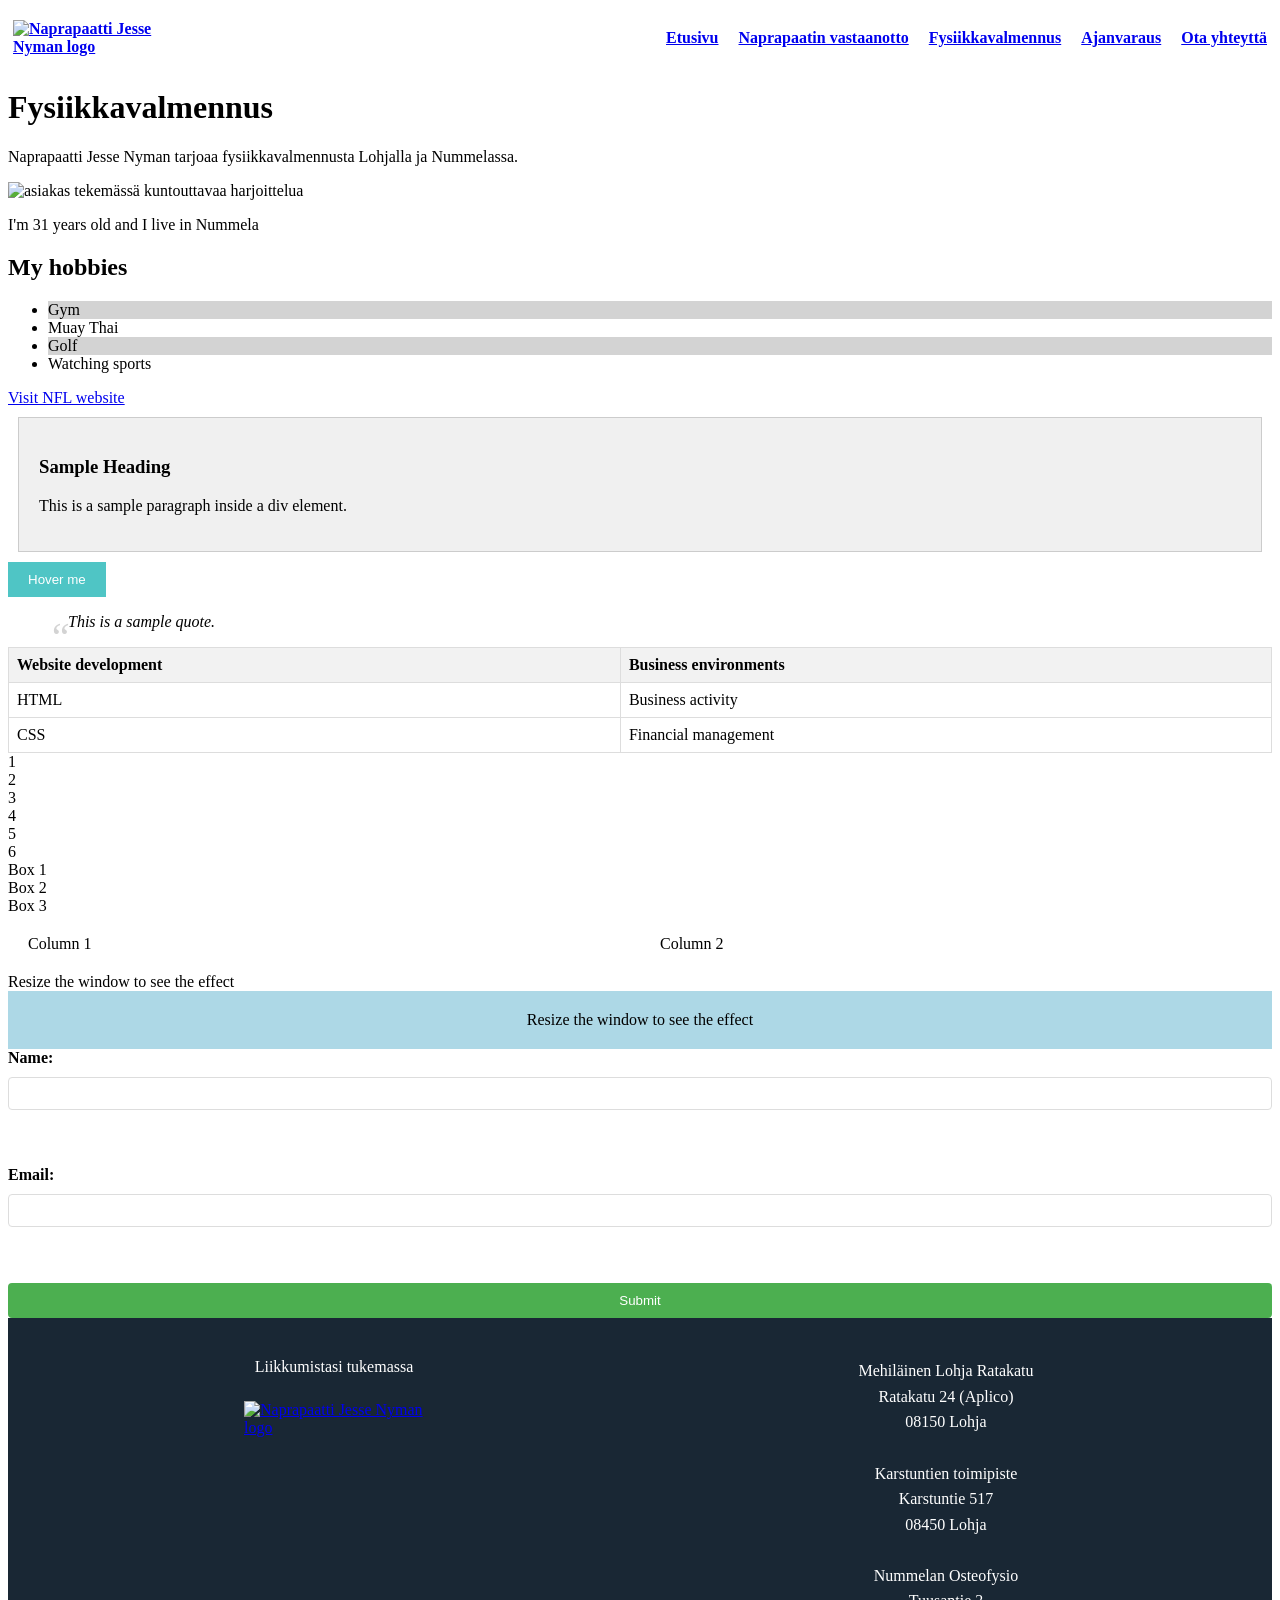
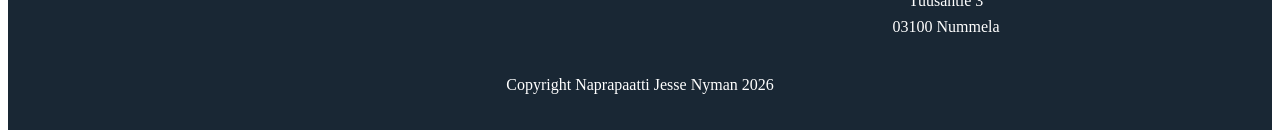
==== fysiikkavalmennus.html @ 0ce39740 "Linkkien muokkauksia" ====
<!DOCTYPE html>
<html lang="fi">

<head>
    <meta charset="UTF-8">
    <meta name="viewport" content="width=device-width, initial-scale=1.0">
    <link rel="stylesheet" href="styles.css">

    <title>Fysiikkavalmennus</title>
</head>
    
<body>
    <header>
        <a href="index.html"><img src="../WSK projektityo/Kuvat/naprapaatti-JN-logo3.png" alt="Naprapaatti Jesse Nyman logo" class="logo"></a>
        <nav class="responsive-nav">
            <button class="menu-toggle" aria-expanded="false" aria-controls="main-nav">☰ Menu</button>
            <ul id="main-nav" class="nav-list">
        <li><a href="index.html">Etusivu</a></li>
        <li><a href="naprapaatin-vastaanotto.html">Naprapaatin vastaanotto</a></li>
        <li><a href="fysiikkavalmennus.html">Fysiikkavalmennus</a></li>
        <li><a href="ajanvaraus.html">Ajanvaraus</a></li>
        <li><a href="ota-yhteyttä.html">Ota yhteyttä</a></li>
        </ul>
        </nav>
    </header>

    <div>
        <h1>Fysiikkavalmennus</h1>
        <p>Naprapaatti Jesse Nyman tarjoaa fysiikkavalmennusta Lohjalla ja Nummelassa.</p>
        <img src="../WSK projektityo/Kuvat/kuntoutus.jpg" alt="asiakas tekemässä kuntouttavaa harjoittelua" class="kuntoutus-kuva">
    </div>
    
    <main>
        <section id="about">
        
        <p>I'm 31 years old and I live in Nummela</p>
        </section>
    </main>

    <h2>My hobbies</h2>
    <ul class="pseudo-list">
    <li>Gym</li>
    <li>Muay Thai</li>
    <li>Golf</li>
    <li>Watching sports</li>
    </ul>

    <a href="https://www.nfl.com/international">Visit NFL website</a>

    <div class="content-box">
        <h3>Sample Heading</h3>
        <p>This is a sample paragraph inside a div element.</p>
    </div>

    <button class="transition-button">Hover me</button>

    <div class="animation-box"></div>

    <blockquote class="quote">
        This is a sample quote.
    </blockquote>

    <table>
    <tr>
        <th>Website development</th>
        <th>Business environments</th>
    </tr>
    <tr>
        <td>HTML</td>
        <td>Business activity</td>
    </tr>
    <tr>
        <td>CSS</td>
        <td>Financial management</td>
    </tr>
    </table>

    <div class="grid-container">
        <div class="grid-item">1</div>
        <div class="grid-item">2</div>
        <div class="grid-item">3</div>
        <div class="grid-item">4</div>
        <div class="grid-item">5</div>
        <div class="grid-item">6</div>
    </div>

    <div class="flex-container">
        <div class="box">Box 1</div>
        <div class="box">Box 2</div>
        <div class="box">Box 3</div>
    </div>
    
    <div class="responsive-container">
      <div class="column">Column 1</div>
      <div class="column">Column 2</div>
    </div>

    <div class="responsive-box">Resize the window to see the effect</div>

    <div class="media-query-box">Resize the window to see the effect</div>

    <form>
    <label for="name">Name:</label>
    <input type="text" id="name" name="name"><br><br>
    <label for="email">Email:</label>
    <input type="email" id="email" name="email"><br><br>
    <input type="submit" value="Submit">
    </form>

    <footer>
        <div class="responsive-container">
            <div class="column footer-column">
                <p>Liikkumistasi tukemassa</p>
                <a href="index.html"><img src="../WSK projektityo/Kuvat/naprapaatti-JN-logo3.png" alt="Naprapaatti Jesse Nyman logo" class="logo"></a>
            </div>
            <div class="column footer-column">
                <p class="footer-address">
                    Mehiläinen Lohja Ratakatu<br>
                    Ratakatu 24 (Aplico)<br>
                    08150 Lohja<br><br>
                    Karstuntien toimipiste<br>
                    Karstuntie 517<br>
                    08450 Lohja<br><br>
                    Nummelan Osteofysio<br>
                    Tuusantie 3<br>
                    03100 Nummela
                </p>
            </div>
        </div>
        <p>Copyright Naprapaatti Jesse Nyman 2026</p>
    </footer>
        <script>
        (function(){
            var btn = document.querySelector('.menu-toggle');
            var nav = document.querySelector('.responsive-nav');
            var list = document.getElementById('main-nav');
            if (!btn || !nav || !list) return;
            btn.addEventListener('click', function(){
                var expanded = this.getAttribute('aria-expanded') === 'true';
                this.setAttribute('aria-expanded', String(!expanded));
                nav.classList.toggle('open');
            });
        })();
        </script>
</body>

</html>
---- styles.css ----
@media (min-width: 576px) {
    :root {
        --container: 992px;
        --postwidth: 33.333333333333%;
        --btnpadding: 20px 40px;
        --primarybtnpadding: 20px 40px;
        --secondarybtnpadding: calc(20px - 3px) calc(40px - 3px);
        --btnfs: 16px;
        --bodyfontsize: 16px;
        --bodylineheight: 1.6;
        --bodyletterspacing: 0px;
        --h1fontsize: 55px;
        --h1lineheight: 1.4em;
        --h1letterspacing: 0px;
        --h2fontsize: 35px;
        --h2lineheight: 1.4em;
        --h2letterspacing: 0px;
        --h3fontsize: 22px;
        --h3lineheight: 1.4em;
        --h3letterspacing: 0px;
        --h4fontsize: 18px;
        --h4lineheight: 1.4em;
        --h4letterspacing: 0px;
        --h5fontsize: 16px;
        --h5lineheight: 1.4em;
        --h5letterspacing: 0px;
        --h6fontsize: 14px;
        --h6lineheight: 1.4em;
        --h6letterspacing: 0px;
    }
}

:root {
    --nv-primary-accent: #4fc5c5;
    --nv-secondary-accent: #8e8e8e;
    --nv-site-bg: #ffffff;
    --nv-light-bg: #f7efe8;
    --nv-dark-bg: #192734;
    --nv-text-color: #222224;
    --nv-text-dark-bg: #ffffff;
    --nv-c-1: #77b978;
    --nv-c-2: #f37262;
    --nv-fallback-ff: Arial, Helvetica, sans-serif;
}

header {
    background-color: white;
    color: #222224;
    padding: 5px;
    font: Fira sans, sans-serif;
    font-weight: 700;
    display: flex;
    align-items: center;
    gap: 20px;  /* Space between logo, menu-toggle and nav */
    justify-content: space-between;
    flex-wrap: nowrap;
    position: sticky;
    top: 0;
    z-index: 1000;
}

.logo {
        width: auto;
        max-width: 180px;
        height: auto;
    }

/* Cover image container with overlay h1 */
.kansikuva-container {
    position: relative;
    display: inline-block;
    width: 100%;
    overflow: hidden;
}

.kansikuva {
    max-width: 100%;
    height: auto;
    display: block;
    filter: grayscale(80%)
}

.kansikuva-container h1 {
    position: absolute;
    top: 50%;
    left: 50%;
    transform: translate(-50%, -50%);
    color: white;
    text-align: left;
    font-size: 3rem;
    text-shadow: 2px 2px 8px rgba(0, 0, 0, 0.6);
    margin: 0;
    z-index: 10;
}

@media (max-width: 600px) {
    .kansikuva-container h1 {
        font-size: 1.5rem;
    }
}

body {
    background-color: white;
    font: Poppins, sans-serif;
}

button.menu-toggle {
    background-color: #4fc5c5;
    color: white;
    align-items: left;
    padding: 10px 20px;
    border: none;
    cursor: pointer;
    display: none; /* hidden on larger screens; shown in small-screen media query */
    }

.responsive-nav {
    display: flex;
    align-items: center;
    gap: 10px;
}

.responsive-nav .nav-list {
    display: flex;
    list-style: none;
    align-items: right;
    gap: 20px;
    font: fira sans, sans-serif;
    text-wrap: nowrap;
    }
    
@media (max-width: 600px) {
.responsive-nav .nav-list {
    display: none;
    }
    
.responsive-nav .menu-toggle {
    display: block;
    }

/* when JS toggles the open class, show the nav as a vertical list */
.responsive-nav.open .nav-list {
    display: flex;
    flex-direction: column;
    gap: 10px;
}
}

.content-box {
    padding: 20px;
    margin: 10px;
    background-color: #f0f0f0;
    border: 1px solid #ccc;
    }

table {
    width: 100%;
    border-collapse: collapse;
    }
    
th, td {
    border: 1px solid #ddd;
    padding: 8px;
    text-align: left;
    }
    
th {
    background-color: #f2f2f2;
    }

.transition-button {
    background-color: #4fc5c5;
    color: white;
    padding: 10px 20px;
    border: none;
    cursor: pointer;
    transition: background-color 0.3s ease;
    }
      
.transition-button:hover {
    background-color: lightcoral;
    }

.pseudo-list li:nth-child(odd) {
    background-color: lightgray;
    }
      
.pseudo-list li:nth-child(even) {
    background-color: white;
    }
      
.quote {
    position: relative;
    padding-left: 20px;
    font-style: italic;
    }
      
.quote::before {
    content: '“';
    font-size: 40px;
    position: absolute;
    left: 0;
    top: 0;
    color: lightgray;
    }

.responsive-container {
    display: flex;
    flex-wrap: wrap;
    }
    
.column {
    flex: 1;
    padding: 20px;
    flex-wrap: wrap;
}

/* Stack footer column items vertically */
.footer-column {
    display: flex;
    flex-direction: column;
    align-items: center;
    gap: 15px;
}

.footer-column p {
    margin: 0;
    text-align: center;
    text-wrap: wrap;
}

.footer-column .logo {
    margin-top: 10px;
}

.footer-address {
    line-height: 1.6;
}

footer p{
    text-align: center;
}

footer {
    background-color: #192734;
    color: white;
    padding: 20px;   
}

.alkuhaastattelu-kuva {
    max-width: 100%;
    height: auto;
    display: block;
}

.kuntoutus-kuva {
    max-width: 100%;
    height: auto;
    display: block;
}

@media (max-width: 600px) {
.column {
    flex: 100%;
    }
    }

.media-query-box {
    padding: 20px;
    text-align: center;
    }
    
@media (max-width: 600px) {
.media-query-box {
    background-color: lightcoral;
    }
    }
    
@media (min-width: 601px) {
.media-query-box {
    background-color: lightblue;
    }
    }

form {
    display: flex;
    flex-direction: column;
    gap: 10px;
    }
    
label {
    font-weight: bold;
    }
    
input[type="text"], input[type="email"] {
    padding: 8px;
    border: 1px solid #ddd;
    border-radius: 4px;
    }
    
input[type="submit"] {
    background-color: #4CAF50;
    color: white;
    padding: 10px;
    border: none;
    border-radius: 4px;
    cursor: pointer;
    }
    
input[type="submit"]:hover {
    background-color: #45a049;
    }

.logo-carousel-section {
    padding: 40px 20px;
}

.logo-carousel-section h2 {
    text-align: center;
    margin-bottom: 20px;
    font-size: 1.8rem;
}

.logo-carousel {
    display: flex;
    align-items: center;
    gap: 10px;
    max-width: 1200px;
    margin: 0 auto;
}

.carousel-track-wrapper {
    overflow: hidden;
    flex: 1;
}

.carousel-track {
    display: flex;
    gap: 20px;
    transition: transform 0.4s ease;
}

.carousel-item {
    flex: 0 0 calc((100% - 40px) / 3);
    display: flex;
    justify-content: center;
    align-items: center;
    padding: 20px;
    border: 1px solid #ddd;
    border-radius: 12px;
    background-color: #ffffff;
    min-height: 120px;
}

.carousel-item img {
    max-width: 100%;
    max-height: 80px;
    object-fit: contain;
}

.carousel-button {
    background-color: #4fc5c5;
    color: white;
    border: none;
    width: 42px;
    height: 42px;
    border-radius: 50%;
    cursor: pointer;
    font-size: 1.5rem;
}
.carousel-button:disabled {
    opacity: 0.4;
    cursor: not-allowed;
}
.carousel-item {
    animation: logo-pulse 8s ease-in-out infinite alternate;
}

.carousel-item:hover {
    animation-play-state: paused;
}

@keyframes logo-pulse {
    from {
        transform: translateY(0);
    }
    to {
        transform: translateY(-8px);
    }
}

@media (max-width: 900px) {
    .carousel-item {
        flex: 0 0 calc((100% - 20px) / 2);
    }
}

@media (max-width: 600px) {
    .logo-carousel {
        flex-direction: column;
    }

    .carousel-item {
        flex: 0 0 100%;
    }

    .carousel-button {
        width: 40px;
        height: 40px;
    }
}
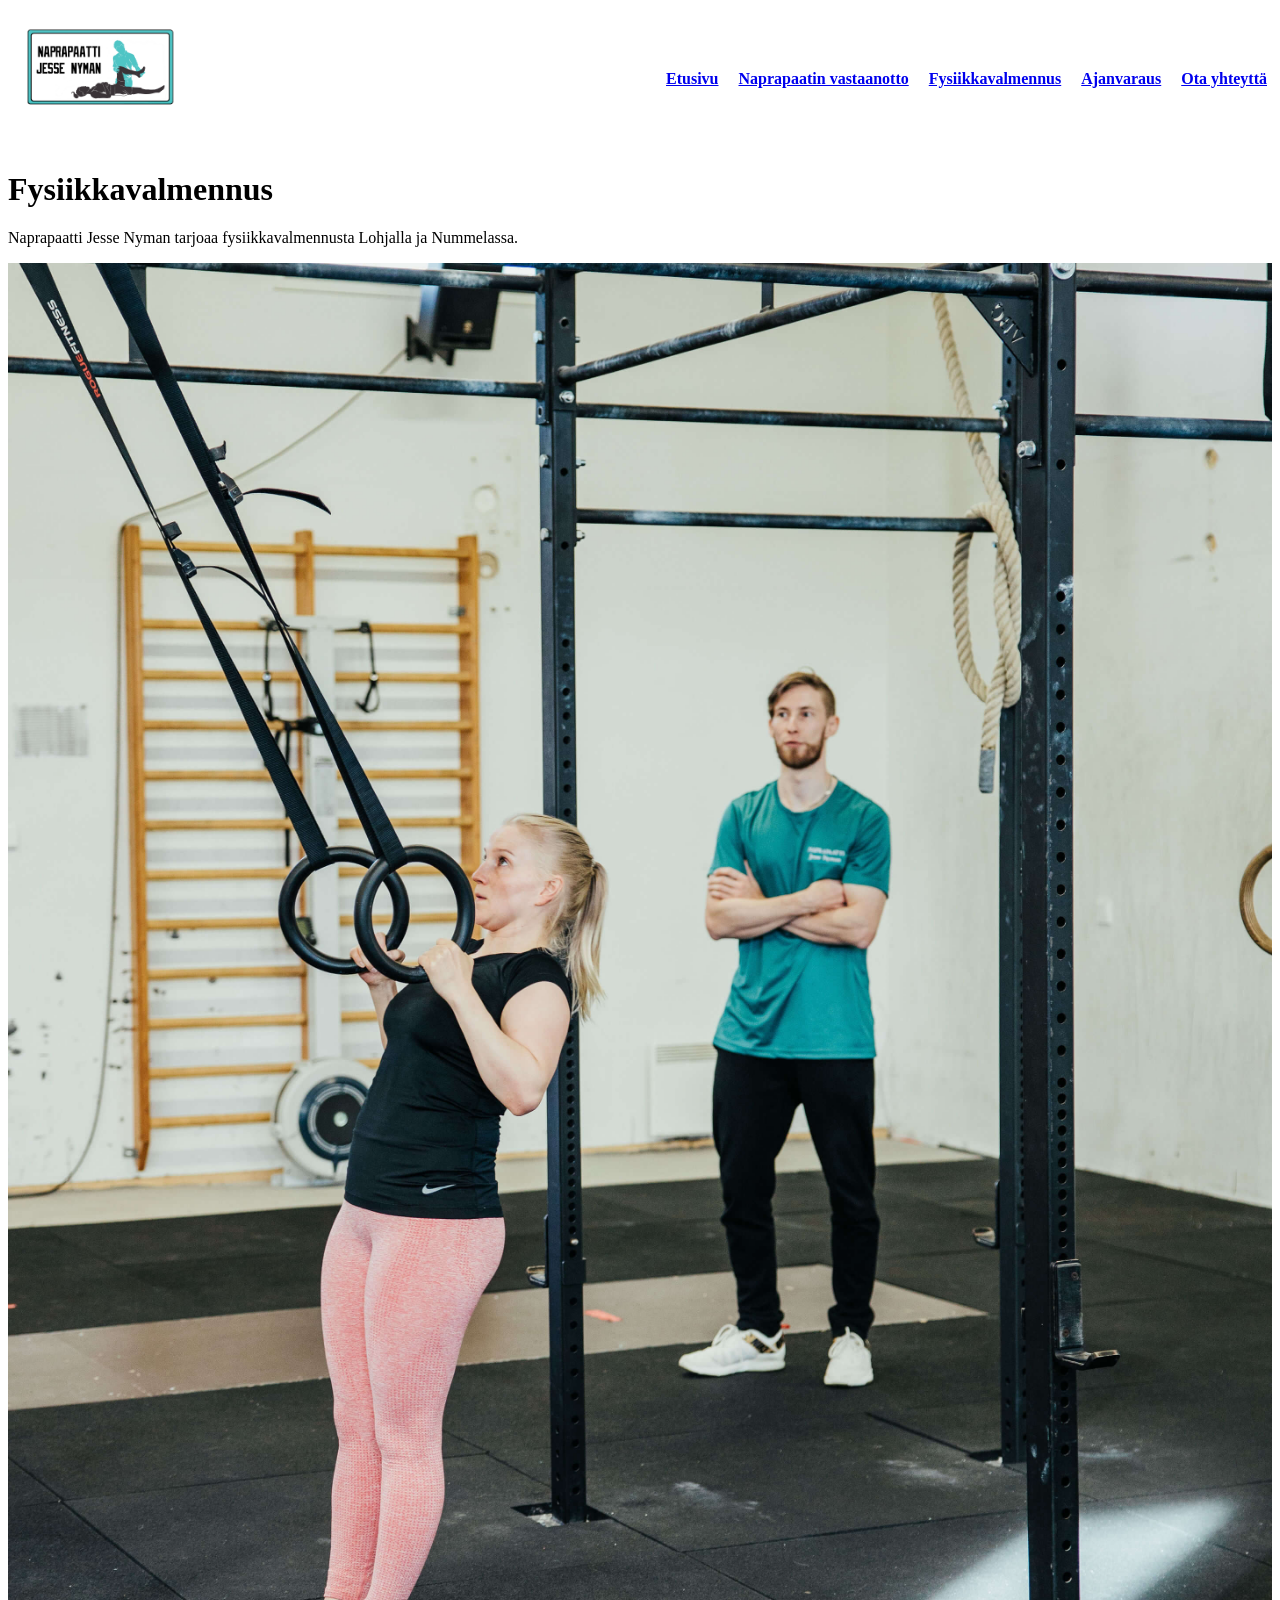
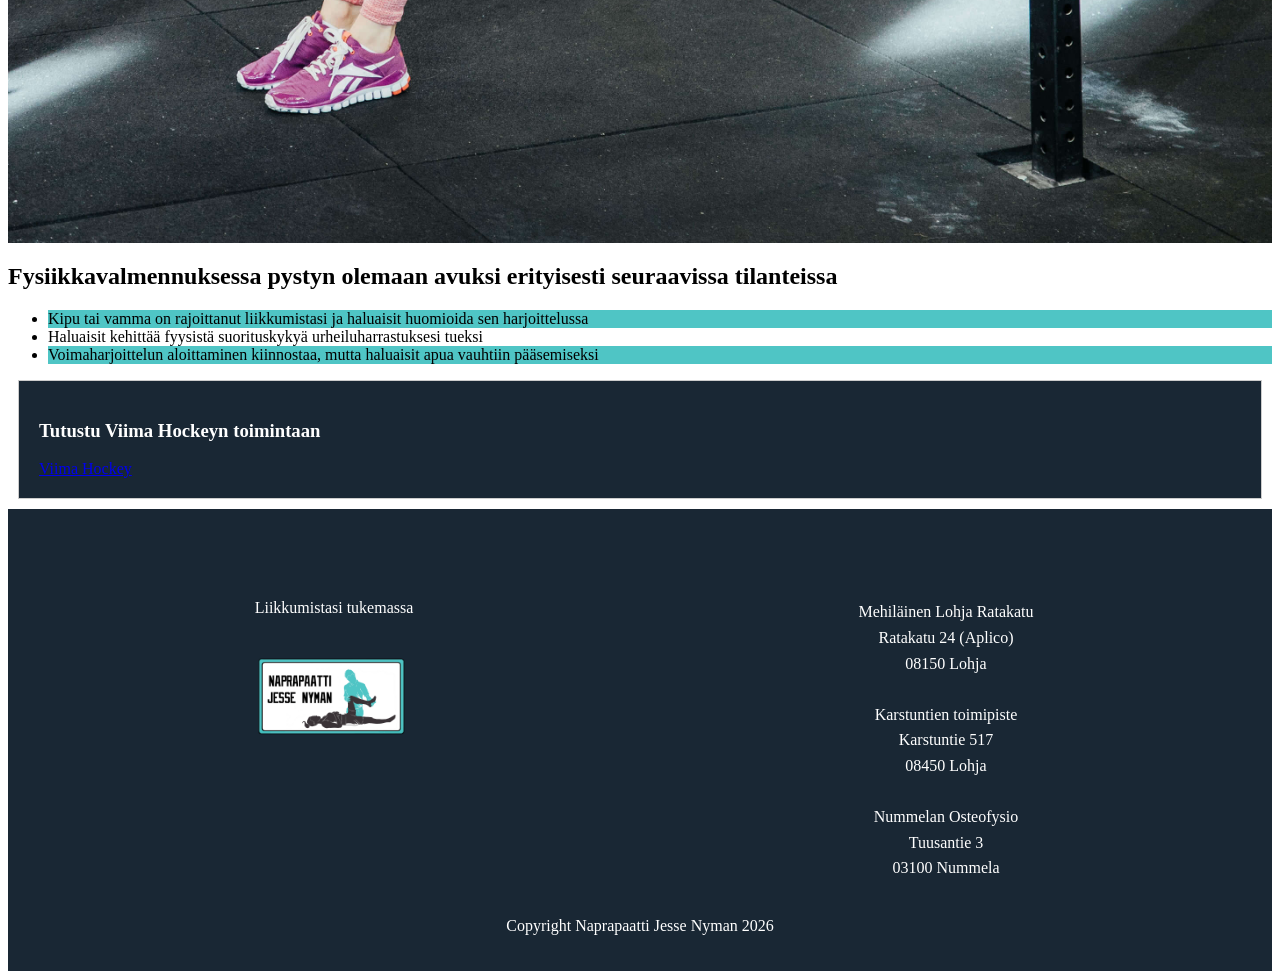
==== commit d8fb52dd: "Viimeiset muokkaukset" ====
--- a/fysiikkavalmennus.html
+++ b/fysiikkavalmennus.html
@@ -11,14 +11,14 @@
     
 <body>
     <header>
-        <a href="index.html"><img src="../WSK projektityo/Kuvat/naprapaatti-JN-logo3.png" alt="Naprapaatti Jesse Nyman logo" class="logo"></a>
+        <a href="index.html"><img src="./Kuvat/naprapaatti-JN-logo3.png" alt="Naprapaatti Jesse Nyman logo" class="logo"></a>
         <nav class="responsive-nav">
             <button class="menu-toggle" aria-expanded="false" aria-controls="main-nav">☰ Menu</button>
             <ul id="main-nav" class="nav-list">
         <li><a href="index.html">Etusivu</a></li>
         <li><a href="naprapaatin-vastaanotto.html">Naprapaatin vastaanotto</a></li>
         <li><a href="fysiikkavalmennus.html">Fysiikkavalmennus</a></li>
-        <li><a href="ajanvaraus.html">Ajanvaraus</a></li>
+        <li><a href="naprapaatin-vastaanotto.html#ajanvaraus">Ajanvaraus</a></li>
         <li><a href="ota-yhteyttä.html">Ota yhteyttä</a></li>
         </ul>
         </nav>
@@ -27,91 +27,28 @@
     <div>
         <h1>Fysiikkavalmennus</h1>
         <p>Naprapaatti Jesse Nyman tarjoaa fysiikkavalmennusta Lohjalla ja Nummelassa.</p>
-        <img src="../WSK projektityo/Kuvat/kuntoutus.jpg" alt="asiakas tekemässä kuntouttavaa harjoittelua" class="kuntoutus-kuva">
+        <img src="./Kuvat/kuntoutus.jpg" alt="asiakas tekemässä kuntouttavaa harjoittelua" class="kuntoutus-kuva">
     </div>
     
-    <main>
-        <section id="about">
-        
-        <p>I'm 31 years old and I live in Nummela</p>
-        </section>
-    </main>
-
-    <h2>My hobbies</h2>
+<main>
+    <h2>Fysiikkavalmennuksessa pystyn olemaan avuksi erityisesti seuraavissa tilanteissa</h2>
     <ul class="pseudo-list">
-    <li>Gym</li>
-    <li>Muay Thai</li>
-    <li>Golf</li>
-    <li>Watching sports</li>
+    <li>Kipu tai vamma on rajoittanut liikkumistasi ja haluaisit huomioida sen harjoittelussa</li>
+    <li>Haluaisit kehittää fyysistä suorituskykyä urheiluharrastuksesi tueksi</li>
+    <li>Voimaharjoittelun aloittaminen kiinnostaa, mutta haluaisit apua vauhtiin pääsemiseksi</li>
     </ul>
-
-    <a href="https://www.nfl.com/international">Visit NFL website</a>
+</main>
 
     <div class="content-box">
-        <h3>Sample Heading</h3>
-        <p>This is a sample paragraph inside a div element.</p>
+        <h3>Tutustu Viima Hockeyn toimintaan</h3>
+        <a href="https://www.viimahockey.com" target="_blank">Viima Hockey</a>
     </div>
-
-    <button class="transition-button">Hover me</button>
-
-    <div class="animation-box"></div>
-
-    <blockquote class="quote">
-        This is a sample quote.
-    </blockquote>
-
-    <table>
-    <tr>
-        <th>Website development</th>
-        <th>Business environments</th>
-    </tr>
-    <tr>
-        <td>HTML</td>
-        <td>Business activity</td>
-    </tr>
-    <tr>
-        <td>CSS</td>
-        <td>Financial management</td>
-    </tr>
-    </table>
-
-    <div class="grid-container">
-        <div class="grid-item">1</div>
-        <div class="grid-item">2</div>
-        <div class="grid-item">3</div>
-        <div class="grid-item">4</div>
-        <div class="grid-item">5</div>
-        <div class="grid-item">6</div>
-    </div>
-
-    <div class="flex-container">
-        <div class="box">Box 1</div>
-        <div class="box">Box 2</div>
-        <div class="box">Box 3</div>
-    </div>
-    
-    <div class="responsive-container">
-      <div class="column">Column 1</div>
-      <div class="column">Column 2</div>
-    </div>
-
-    <div class="responsive-box">Resize the window to see the effect</div>
-
-    <div class="media-query-box">Resize the window to see the effect</div>
-
-    <form>
-    <label for="name">Name:</label>
-    <input type="text" id="name" name="name"><br><br>
-    <label for="email">Email:</label>
-    <input type="email" id="email" name="email"><br><br>
-    <input type="submit" value="Submit">
-    </form>
 
     <footer>
         <div class="responsive-container">
             <div class="column footer-column">
                 <p>Liikkumistasi tukemassa</p>
-                <a href="index.html"><img src="../WSK projektityo/Kuvat/naprapaatti-JN-logo3.png" alt="Naprapaatti Jesse Nyman logo" class="logo"></a>
+                <a href="index.html"><img src="./Kuvat/naprapaatti-JN-logo3.png" alt="Naprapaatti Jesse Nyman logo" class="logo"></a>
             </div>
             <div class="column footer-column">
                 <p class="footer-address">
--- a/styles.css
+++ b/styles.css
@@ -1,5 +1,4 @@
-@media (min-width: 576px) {
-    :root {
+:root {
         --container: 992px;
         --postwidth: 33.333333333333%;
         --btnpadding: 20px 40px;
@@ -28,7 +27,7 @@
         --h6lineheight: 1.4em;
         --h6letterspacing: 0px;
     }
-}
+
 
 :root {
     --nv-primary-accent: #4fc5c5;
@@ -85,10 +84,10 @@
     top: 50%;
     left: 50%;
     transform: translate(-50%, -50%);
-    color: white;
+    color: #ffffff;
+    background-color: #4fc5c5;
     text-align: left;
     font-size: 3rem;
-    text-shadow: 2px 2px 8px rgba(0, 0, 0, 0.6);
     margin: 0;
     z-index: 10;
 }
@@ -149,62 +148,21 @@
 .content-box {
     padding: 20px;
     margin: 10px;
-    background-color: #f0f0f0;
+    background-color: #192734;
     border: 1px solid #ccc;
-    }
-
-table {
-    width: 100%;
-    border-collapse: collapse;
-    }
-    
-th, td {
-    border: 1px solid #ddd;
-    padding: 8px;
-    text-align: left;
-    }
-    
-th {
-    background-color: #f2f2f2;
-    }
-
-.transition-button {
-    background-color: #4fc5c5;
-    color: white;
-    padding: 10px 20px;
-    border: none;
-    cursor: pointer;
-    transition: background-color 0.3s ease;
-    }
-      
-.transition-button:hover {
-    background-color: lightcoral;
+    color:#ffffff
     }
 
 .pseudo-list li:nth-child(odd) {
-    background-color: lightgray;
+    background-color: #4fc5c5;
     }
       
 .pseudo-list li:nth-child(even) {
     background-color: white;
     }
       
-.quote {
-    position: relative;
-    padding-left: 20px;
-    font-style: italic;
-    }
-      
-.quote::before {
-    content: '“';
-    font-size: 40px;
-    position: absolute;
-    left: 0;
-    top: 0;
-    color: lightgray;
-    }
-
 .responsive-container {
+    margin-top: 50px;
     display: flex;
     flex-wrap: wrap;
     }
@@ -253,6 +211,20 @@
     display: block;
 }
 
+.varaus-section {
+    text-align: center;
+    margin: 40px 0;
+    button {
+        background-color: #4fc5c5;
+        color: white;
+        font-weight: bold;
+        padding: 10px 20px;
+        border: none;
+        border-radius: 4px;
+        cursor: pointer;
+    }
+}
+
 .kuntoutus-kuva {
     max-width: 100%;
     height: auto;
@@ -265,23 +237,6 @@
     }
     }
 
-.media-query-box {
-    padding: 20px;
-    text-align: center;
-    }
-    
-@media (max-width: 600px) {
-.media-query-box {
-    background-color: lightcoral;
-    }
-    }
-    
-@media (min-width: 601px) {
-.media-query-box {
-    background-color: lightblue;
-    }
-    }
-
 form {
     display: flex;
     flex-direction: column;
@@ -299,7 +254,7 @@
     }
     
 input[type="submit"] {
-    background-color: #4CAF50;
+    background-color: #4fc5c5;
     color: white;
     padding: 10px;
     border: none;
@@ -346,7 +301,7 @@
     justify-content: center;
     align-items: center;
     padding: 20px;
-    border: 1px solid #ddd;
+    border: 1px solid #222224;
     border-radius: 12px;
     background-color: #ffffff;
     min-height: 120px;
@@ -372,9 +327,6 @@
     opacity: 0.4;
     cursor: not-allowed;
 }
-.carousel-item {
-    animation: logo-pulse 8s ease-in-out infinite alternate;
-}
 
 .carousel-item:hover {
     animation-play-state: paused;
